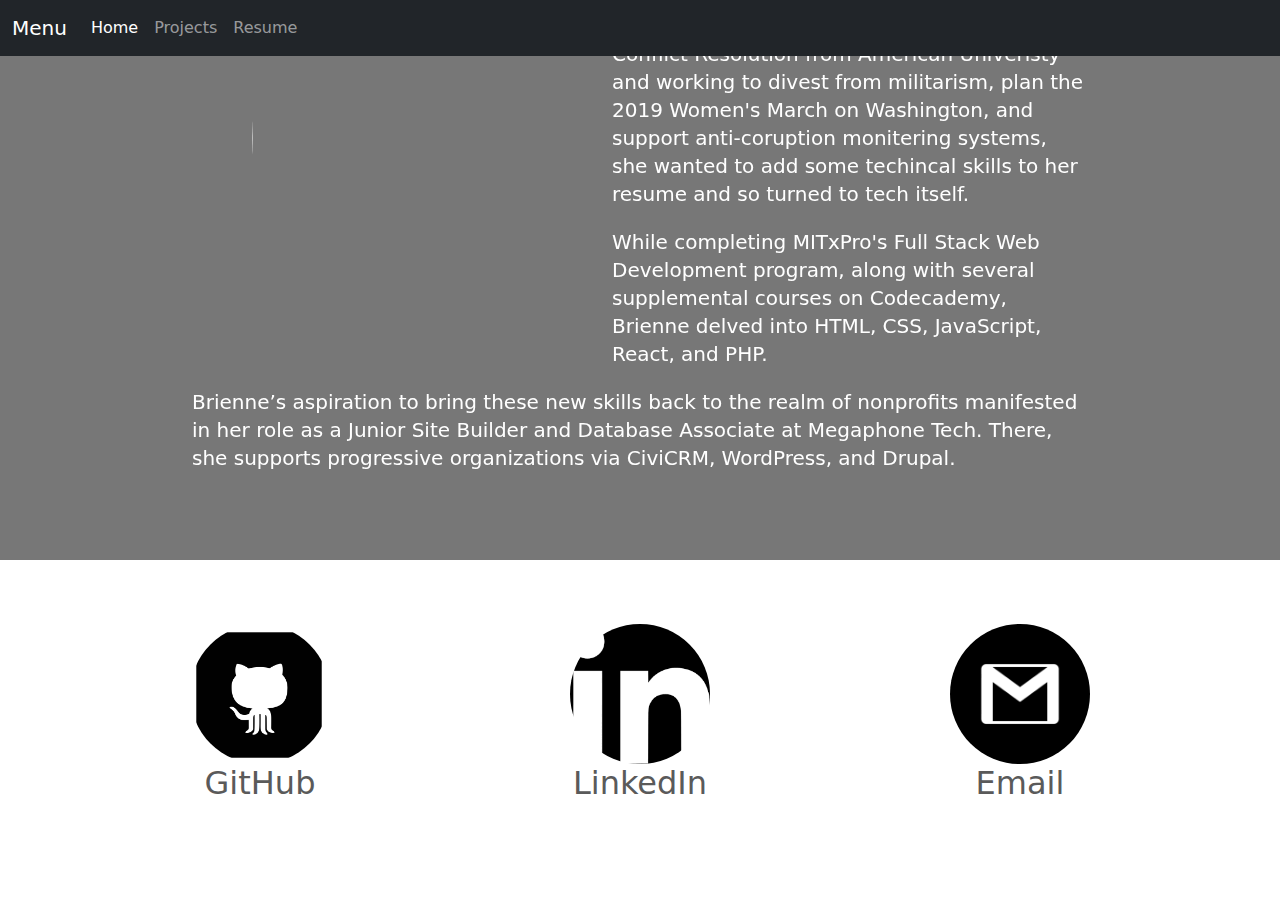
==== index.html @ c9cb7fff "Update index.html" ====
<!doctype html>
<html lang="en">
  <head>
    <meta charset="utf-8">
    <meta name="viewport" content="width=device-width, initial-scale=1">
    <meta name="description" content="">
    <meta name="author" content="Mark Otto, Jacob Thornton, and Bootstrap contributors">
    <meta name="generator" content="Hugo 0.84.0">
    <title>Brienne Kordis</title>
    
    <link href="./style.css" rel="stylesheet">
    <link rel="canonical" href="https://getbootstrap.com/docs/5.0/examples/carousel/">
    
    <!-- Bootstrap core CSS -->
<link href="https://cdn.jsdelivr.net/npm/bootstrap@5.1.1/dist/css/bootstrap.min.css" rel="stylesheet">

    <style>
      .bd-placeholder-img {
        font-size: 1.125rem;
        text-anchor: middle;
        -webkit-user-select: none;
        -moz-user-select: none;
        user-select: none;
      }

      @media (min-width: 768px) {
        .bd-placeholder-img-lg {
          font-size: 3.5rem;
        }
      }
    </style>

    
    <!-- Custom styles for this template -->
    <link href="carousel.css" rel="stylesheet">
  </head>
  <body>
    
<header>
  <nav class="navbar navbar-expand-md navbar-dark fixed-top bg-dark">
    <div class="container-fluid">
      <a class="navbar-brand">Menu</a>
      <button class="navbar-toggler" type="button" data-bs-toggle="collapse" data-bs-target="#navbarCollapse" aria-controls="navbarCollapse" aria-expanded="false" aria-label="Toggle navigation">
        <span class="navbar-toggler-icon"></span>
      </button>
      <div class="collapse navbar-collapse" id="navbarCollapse">
        <ul class="navbar-nav me-auto mb-2 mb-md-0">
          <li class="nav-item">
            <a class="nav-link active" aria-current="page" href="./index.html">Home</a>
          </li>
          <li class="nav-item">
            <a class="nav-link" href="./projects.html">Projects</a>
          </li>
          <li class="nav-item">
            <a class="nav-link" href="./resume.html">Resume</a>
          </li>
        </ul>
      </div>
    </div>
  </nav>
</header>
<main>
  <div id="myCarousel" class="carousel slide">
    <div class="carousel-inner">
      <div class="carousel-item active">
        <svg class="bd-placeholder-img" width="100%" height="100%" xmlns="http://www.w3.org/2000/svg" aria-hidden="true" preserveAspectRatio="xMidYMid slice" focusable="false"><rect width="100%" height="100%" fill="#777"/></svg>
        <div class="container">
          <div class="carousel-caption text-start">
            <img id="profile" src="./images/profile.jpeg" class="bd-placeholder-img rounded-circle"></img>
            <h1>Brienne Kordis </h1>
             <p>is a nonprofit professional turned programmer. After getting her MA in International Peace and Conflict Resolution from American Univeristy
            and working to divest from militarism, plan the 2019 Women's March on Washington, and support anti-coruption monitering systems, she wanted to add some techincal skills to her resume and so turned to tech itself.</p>
             <p>While completing MITxPro's Full Stack Web Development program, along with several supplemental courses on Codecademy, Brienne delved into HTML, CSS, JavaScript, React, and PHP.</p>
             <p>Brienne’s aspiration to bring these new skills back to the realm of nonprofits manifested in her role as a Junior Site Builder and Database Associate at Megaphone Tech. There, she supports progressive organizations via CiviCRM, WordPress, and Drupal.</p>
          </div>
        </div>
      </div>
    </div>
      </div>
  
    <div class="container marketing">

    <!-- Three columns of text below the carousel -->
    <div class="row">
      <div class="col-lg-4">
        <a href="https://github.com/briennekordis" target="_blank"><img src="./images/github.png" class="bd-placeholder-img rounded-circle" width="140" height="140" role="img" aria-label="Pacman" preserveAspectRatio="xMidYMid slice" focusable="false"></img></a>
        <h2>GitHub</h2>
      </div><!-- /.col-lg-4 -->
      
      <div class="col-lg-4">
        <a href="https://www.linkedin.com/in/brienne-kordis-4037a7b5/" target="_blank"><img src="./images/linkedin.png" class="bd-placeholder-img rounded-circle" width="140" height="140" role="img" aria-label="GitHub logo" preserveAspectRatio="xMidYMid slice" focusable="false"></img></a>
        <h2>LinkedIn</h2>
      </div><!-- /.col-lg-4 -->
      
      <div class="col-lg-4">
        <!-- <svg class="bd-placeholder-img rounded-circle" width="140" height="140" xmlns="http://www.w3.org/2000/svg" role="img" aria-label="Placeholder: 140x140" preserveAspectRatio="xMidYMid slice" focusable="false"><title>Placeholder</title><rect width="100%" height="100%" fill="#777"/><text x="50%" y="50%" fill="#777" dy=".3em">140x140</text></svg>-->
        <a href="mailto:blkordis@gmail.com" target="_blank"><img src="./images/email.jpeg" class="bd-placeholder-img rounded-circle" width="140" height="140" role="img" aria-label="Map" preserveAspectRatio="xMidYMid slice" focusable="false"></img></a>
        <h2>Email</h2>
      </div><!-- /.col-lg-4 -->
    </div><!-- /.row -->

  </div><!-- /.container -->

<!-- <div id="myCarousel" class="carousel slide">
    <div class="carousel-inner">
      <div class="carousel-item active">
        <svg class="bd-placeholder-img" width="100%" height="100%" xmlns="http://www.w3.org/2000/svg" aria-hidden="true" preserveAspectRatio="xMidYMid slice" focusable="false"><rect width="100%" height="100%" fill="#777"/></svg>

        <div class="container">
          <div class="carousel-caption text-start">
           <iframe id="interview" width="460" height="400" src="https://www.youtube.com/embed/isrp0dto9io" title="YouTube video player" frameborder="0" allow="accelerometer; autoplay; clipboard-write; encrypted-media; gyroscope; picture-in-picture" allowfullscreen></iframe>
           <p id="itcrowd"> A breif overview of Brienne's skills in JavaScript humorously inspired by the interview in the first episode of the <a id="it" href="https://www.youtube.com/watch?v=e5NANrVnqLc" target="_blank">IT Crowd</a>.</p>
          </div>
        </div>
      </div>
    </div>
</div> -->
  <!-- FOOTER -->
  <footer class="container">
  </footer>
    </main>
    <script src="https://cdn.jsdelivr.net/npm/bootstrap@5.1.1/dist/js/bootstrap.min.js"></script>
    
  </body>
</html>
---- style.css ----
#profile {
    position: relative;
    height: 340px;
    width: 340px;
    margin: 40px;
    padding: 20px;
    float: left;
}

#codeEx {
    position: relative;
    height: 340px;
    width: 340px;
    margin: 40px;
    padding: 20px;
    float: left;
}

#interview {
    position: relative;
    display: block;
    margin-left: auto;
    margin-right: auto;
    padding: 20px;
}

#itcrowd {
    font-size: 1em !important;
    text-align: center;
}

#it {
  color: lightGreen;
}

#resume {
    padding: 20px;
    font-family: Arial;
    color: white;
    background-color: #808080       
}
#resume > h1 {
   color: #212529;
} 
#resume > h4 {
    color: #212529;
}
---- carousel.css ----
/* GLOBAL STYLES
-------------------------------------------------- */
/* Padding below the footer and lighter body text */

body {
  padding-top: 3rem;
  padding-bottom: 3rem;
  color: #5a5a5a;
}


/* CUSTOMIZE THE CAROUSEL
-------------------------------------------------- */

/* Carousel base class */
.carousel {
  margin-bottom: 4rem;
}
/* Since positioning the image, we need to help out the caption */
.carousel-caption {
  bottom: 3rem;
  z-index: 10;
}

/* Declare heights because of positioning of img element */
.carousel-item {
  height: 32rem;
}
.carousel-item > img {
  position: absolute;
  top: 0;
  left: 0;
  min-width: 100%;
  height: 32rem;
}


/* MARKETING CONTENT
-------------------------------------------------- */

/* Center align the text within the three columns below the carousel */
.marketing .col-lg-4 {
  margin-bottom: 1.5rem;
  text-align: center;
}
.marketing h2 {
  font-weight: 400;
}
/* rtl:begin:ignore */
.marketing .col-lg-4 p {
  margin-right: .75rem;
  margin-left: .75rem;
}
/* rtl:end:ignore */


/* Featurettes
------------------------- */

.featurette-divider {
  margin: 5rem 0; /* Space out the Bootstrap <hr> more */
}

/* Thin out the marketing headings */
.featurette-heading {
  font-weight: 300;
  line-height: 1;
  /* rtl:remove */
  letter-spacing: -.05rem;
}


/* RESPONSIVE CSS
-------------------------------------------------- */

@media (min-width: 40em) {
  /* Bump up size of carousel content */
  .carousel-caption p {
    margin-bottom: 1.25rem;
    font-size: 1.25rem;
    line-height: 1.4;
  }

  .featurette-heading {
    font-size: 50px;
  }
}

@media (min-width: 62em) {
  .featurette-heading {
    margin-top: 7rem;
  }
}
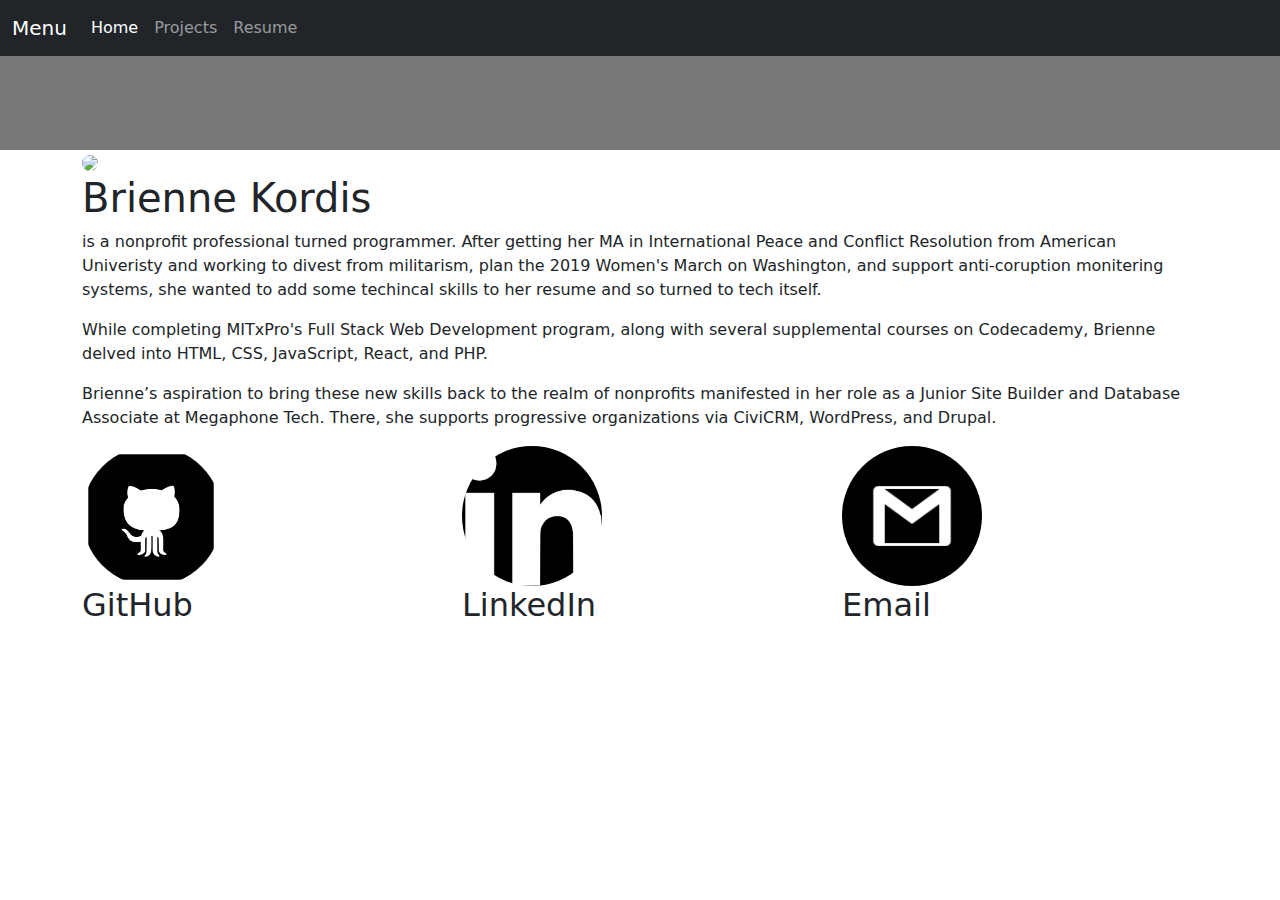
==== commit f4d7f3a6: "Update index.html" ====
--- a/index.html
+++ b/index.html
@@ -7,105 +7,67 @@
     <meta name="author" content="Mark Otto, Jacob Thornton, and Bootstrap contributors">
     <meta name="generator" content="Hugo 0.84.0">
     <title>Brienne Kordis</title>
-    
-    <link href="./style.css" rel="stylesheet">
     <link rel="canonical" href="https://getbootstrap.com/docs/5.0/examples/carousel/">
-    
-    <!-- Bootstrap core CSS -->
-<link href="https://cdn.jsdelivr.net/npm/bootstrap@5.1.1/dist/css/bootstrap.min.css" rel="stylesheet">
-
-    <style>
-      .bd-placeholder-img {
-        font-size: 1.125rem;
-        text-anchor: middle;
-        -webkit-user-select: none;
-        -moz-user-select: none;
-        user-select: none;
-      }
-
-      @media (min-width: 768px) {
-        .bd-placeholder-img-lg {
-          font-size: 3.5rem;
-        }
-      }
-    </style>
-
-    
-    <!-- Custom styles for this template -->
-    <link href="carousel.css" rel="stylesheet">
+    <link href="https://cdn.jsdelivr.net/npm/bootstrap@5.1.1/dist/css/bootstrap.min.css" rel="stylesheet">
+    <link href="css/intro.css" rel="stylesheet">
   </head>
-  <body>
-    
-<header>
-  <nav class="navbar navbar-expand-md navbar-dark fixed-top bg-dark">
-    <div class="container-fluid">
-      <a class="navbar-brand">Menu</a>
-      <button class="navbar-toggler" type="button" data-bs-toggle="collapse" data-bs-target="#navbarCollapse" aria-controls="navbarCollapse" aria-expanded="false" aria-label="Toggle navigation">
-        <span class="navbar-toggler-icon"></span>
-      </button>
-      <div class="collapse navbar-collapse" id="navbarCollapse">
-        <ul class="navbar-nav me-auto mb-2 mb-md-0">
-          <li class="nav-item">
-            <a class="nav-link active" aria-current="page" href="./index.html">Home</a>
-          </li>
-          <li class="nav-item">
-            <a class="nav-link" href="./projects.html">Projects</a>
-          </li>
-          <li class="nav-item">
-            <a class="nav-link" href="./resume.html">Resume</a>
-          </li>
-        </ul>
+  <body> 
+  <header>
+    <nav class="navbar navbar-expand-md navbar-dark fixed-top bg-dark">
+      <div class="container-fluid">
+        <a class="navbar-brand">Menu</a>
+        <button class="navbar-toggler" type="button" data-bs-toggle="collapse" data-bs-target="#navbarCollapse" aria-controls="navbarCollapse" aria-expanded="false" aria-label="Toggle navigation">
+          <span class="navbar-toggler-icon"></span>
+        </button>
+        <div class="collapse navbar-collapse" id="navbarCollapse">
+          <ul class="navbar-nav me-auto mb-2 mb-md-0">
+            <li class="nav-item">
+              <a class="nav-link active" aria-current="page" href="./index.html">Home</a>
+            </li>
+            <li class="nav-item">
+              <a class="nav-link" href="./projects.html">Projects</a>
+            </li>
+            <li class="nav-item">
+              <a class="nav-link" href="./resume.html">Resume</a>
+            </li>
+          </ul>
+        </div>
       </div>
-    </div>
-  </nav>
-</header>
-<main>
-  <div id="myCarousel" class="carousel slide">
-    <div class="carousel-inner">
-      <div class="carousel-item active">
-        <svg class="bd-placeholder-img" width="100%" height="100%" xmlns="http://www.w3.org/2000/svg" aria-hidden="true" preserveAspectRatio="xMidYMid slice" focusable="false"><rect width="100%" height="100%" fill="#777"/></svg>
-        <div class="container">
-          <div class="carousel-caption text-start">
-            <img id="profile" src="./images/profile.jpeg" class="bd-placeholder-img rounded-circle"></img>
-            <h1>Brienne Kordis </h1>
-             <p>is a nonprofit professional turned programmer. After getting her MA in International Peace and Conflict Resolution from American Univeristy
-            and working to divest from militarism, plan the 2019 Women's March on Washington, and support anti-coruption monitering systems, she wanted to add some techincal skills to her resume and so turned to tech itself.</p>
-             <p>While completing MITxPro's Full Stack Web Development program, along with several supplemental courses on Codecademy, Brienne delved into HTML, CSS, JavaScript, React, and PHP.</p>
-             <p>Brienne’s aspiration to bring these new skills back to the realm of nonprofits manifested in her role as a Junior Site Builder and Database Associate at Megaphone Tech. There, she supports progressive organizations via CiviCRM, WordPress, and Drupal.</p>
-          </div>
+    </nav>
+  </header>
+  <main>
+    <div id="intro" class="carousel slide">
+      <svg class="bd-placeholder-img" width="100%" height="100%" xmlns="http://www.w3.org/2000/svg" aria-hidden="true" preserveAspectRatio="xMidYMid slice" focusable="false"><rect width="100%" height="100%" fill="#777"/></svg>
+      <div class="container">
+        <div class="description">
+          <img id="profilepic" src="./images/profile.jpeg" class="bd-placeholder-img rounded-circle"></img>
+          <h1>Brienne Kordis </h1>
+            <p>is a nonprofit professional turned programmer. After getting her MA in International Peace and Conflict Resolution from American Univeristy and working to divest from militarism, plan the 2019 Women's March on Washington, and support anti-coruption monitering systems, she wanted to add some techincal skills to her resume and so turned to tech itself.</p>
+            <p>While completing MITxPro's Full Stack Web Development program, along with several supplemental courses on Codecademy, Brienne delved into HTML, CSS, JavaScript, React, and PHP.</p>
+            <p>Brienne’s aspiration to bring these new skills back to the realm of nonprofits manifested in her role as a Junior Site Builder and Database Associate at Megaphone Tech. There, she supports progressive organizations via CiviCRM, WordPress, and Drupal.</p>
         </div>
       </div>
     </div>
-      </div>
-  
     <div class="container marketing">
-
-    <!-- Three columns of text below the carousel -->
     <div class="row">
       <div class="col-lg-4">
         <a href="https://github.com/briennekordis" target="_blank"><img src="./images/github.png" class="bd-placeholder-img rounded-circle" width="140" height="140" role="img" aria-label="Pacman" preserveAspectRatio="xMidYMid slice" focusable="false"></img></a>
         <h2>GitHub</h2>
-      </div><!-- /.col-lg-4 -->
-      
+      </div>
       <div class="col-lg-4">
         <a href="https://www.linkedin.com/in/brienne-kordis-4037a7b5/" target="_blank"><img src="./images/linkedin.png" class="bd-placeholder-img rounded-circle" width="140" height="140" role="img" aria-label="GitHub logo" preserveAspectRatio="xMidYMid slice" focusable="false"></img></a>
         <h2>LinkedIn</h2>
-      </div><!-- /.col-lg-4 -->
-      
+      </div>
       <div class="col-lg-4">
-        <!-- <svg class="bd-placeholder-img rounded-circle" width="140" height="140" xmlns="http://www.w3.org/2000/svg" role="img" aria-label="Placeholder: 140x140" preserveAspectRatio="xMidYMid slice" focusable="false"><title>Placeholder</title><rect width="100%" height="100%" fill="#777"/><text x="50%" y="50%" fill="#777" dy=".3em">140x140</text></svg>-->
         <a href="mailto:blkordis@gmail.com" target="_blank"><img src="./images/email.jpeg" class="bd-placeholder-img rounded-circle" width="140" height="140" role="img" aria-label="Map" preserveAspectRatio="xMidYMid slice" focusable="false"></img></a>
         <h2>Email</h2>
-      </div><!-- /.col-lg-4 -->
-    </div><!-- /.row -->
-
-  </div><!-- /.container -->
-
+      </div>
+    </div>
+  </div>
 <!-- <div id="myCarousel" class="carousel slide">
     <div class="carousel-inner">
       <div class="carousel-item active">
         <svg class="bd-placeholder-img" width="100%" height="100%" xmlns="http://www.w3.org/2000/svg" aria-hidden="true" preserveAspectRatio="xMidYMid slice" focusable="false"><rect width="100%" height="100%" fill="#777"/></svg>
-
         <div class="container">
           <div class="carousel-caption text-start">
            <iframe id="interview" width="460" height="400" src="https://www.youtube.com/embed/isrp0dto9io" title="YouTube video player" frameborder="0" allow="accelerometer; autoplay; clipboard-write; encrypted-media; gyroscope; picture-in-picture" allowfullscreen></iframe>
@@ -120,7 +82,5 @@
   </footer>
     </main>
     <script src="https://cdn.jsdelivr.net/npm/bootstrap@5.1.1/dist/js/bootstrap.min.js"></script>
-    
   </body>
 </html>
-
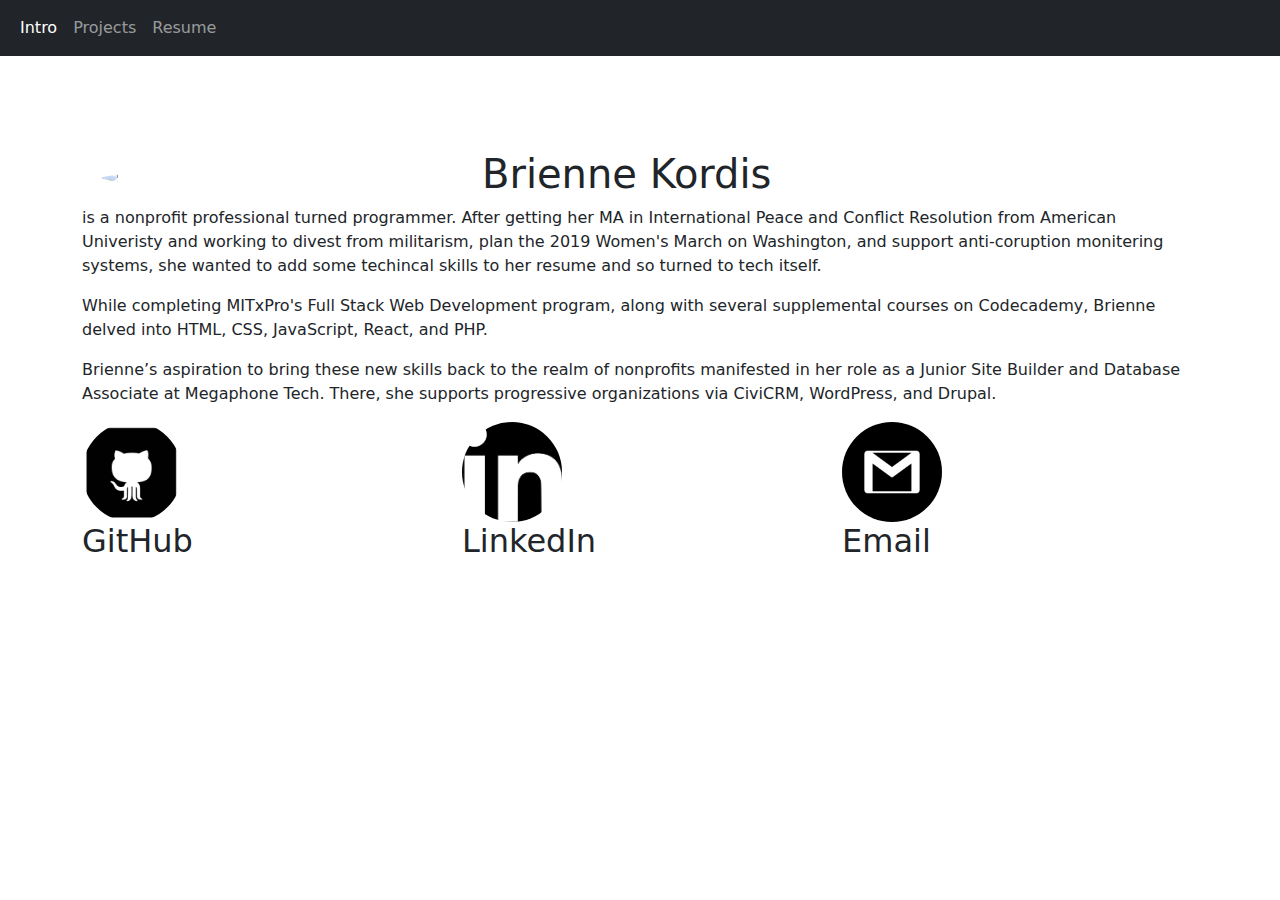
==== commit 2767a7af: "Update index.html" ====
--- a/index.html
+++ b/index.html
@@ -15,14 +15,13 @@
   <header>
     <nav class="navbar navbar-expand-md navbar-dark fixed-top bg-dark">
       <div class="container-fluid">
-        <a class="navbar-brand">Menu</a>
         <button class="navbar-toggler" type="button" data-bs-toggle="collapse" data-bs-target="#navbarCollapse" aria-controls="navbarCollapse" aria-expanded="false" aria-label="Toggle navigation">
           <span class="navbar-toggler-icon"></span>
         </button>
         <div class="collapse navbar-collapse" id="navbarCollapse">
           <ul class="navbar-nav me-auto mb-2 mb-md-0">
             <li class="nav-item">
-              <a class="nav-link active" aria-current="page" href="./index.html">Home</a>
+              <a class="nav-link active" aria-current="page" href="./index.html">Intro</a>
             </li>
             <li class="nav-item">
               <a class="nav-link" href="./projects.html">Projects</a>
@@ -36,8 +35,8 @@
     </nav>
   </header>
   <main>
-    <div id="intro" class="carousel slide">
-      <svg class="bd-placeholder-img" width="100%" height="100%" xmlns="http://www.w3.org/2000/svg" aria-hidden="true" preserveAspectRatio="xMidYMid slice" focusable="false"><rect width="100%" height="100%" fill="#777"/></svg>
+    <div id="intro">
+      <svg class="bd-placeholder-img" width="100%" height="100%" xmlns="http://www.w3.org/2000/svg" aria-hidden="true" preserveAspectRatio="xMidYMid slice" focusable="false"></svg>
       <div class="container">
         <div class="description">
           <img id="profilepic" src="./images/profile.jpeg" class="bd-placeholder-img rounded-circle"></img>
@@ -51,15 +50,21 @@
     <div class="container marketing">
     <div class="row">
       <div class="col-lg-4">
-        <a href="https://github.com/briennekordis" target="_blank"><img src="./images/github.png" class="bd-placeholder-img rounded-circle" width="140" height="140" role="img" aria-label="Pacman" preserveAspectRatio="xMidYMid slice" focusable="false"></img></a>
+        <a href="https://github.com/briennekordis" target="_blank">
+          <img src="./images/github.png" class="bd-placeholder-img rounded-circle logo" width="100px" height="100px" role="img" alt="GitHub Octocat logo" aria-label="GitHub Octocat logo" preserveAspectRatio="xMidYMid slice" focusable="false"></img>
+        </a>
         <h2>GitHub</h2>
       </div>
       <div class="col-lg-4">
-        <a href="https://www.linkedin.com/in/brienne-kordis-4037a7b5/" target="_blank"><img src="./images/linkedin.png" class="bd-placeholder-img rounded-circle" width="140" height="140" role="img" aria-label="GitHub logo" preserveAspectRatio="xMidYMid slice" focusable="false"></img></a>
+        <a href="https://www.linkedin.com/in/brienne-kordis-4037a7b5/" target="_blank">
+          <img src="./images/linkedin.png" class="bd-placeholder-img rounded-circle logo" width="100px" height="100px" role="img" alt="LinkedIn logo" aria-label="LinkedIn logo" preserveAspectRatio="xMidYMid slice" focusable="false"></img>
+        </a>
         <h2>LinkedIn</h2>
       </div>
       <div class="col-lg-4">
-        <a href="mailto:blkordis@gmail.com" target="_blank"><img src="./images/email.jpeg" class="bd-placeholder-img rounded-circle" width="140" height="140" role="img" aria-label="Map" preserveAspectRatio="xMidYMid slice" focusable="false"></img></a>
+        <a href="mailto:blkordis@gmail.com" target="_blank">
+          <img src="./images/email.jpeg" class="bd-placeholder-img rounded-circle logo" width="100px" height="100px" role="img" alt="Envelope" aria-label="Envelope" preserveAspectRatio="xMidYMid slice" focusable="false"></img>
+        </a>
         <h2>Email</h2>
       </div>
     </div>
--- a/css/intro.css
+++ b/css/intro.css
@@ -0,0 +1,11 @@
+#profilepic {
+  border-radius: 50%;
+  float: left;
+  width: 400px;
+  padding: 20px;
+}
+
+.bd-placeholder-img .rounded-circle .logo {
+  width: 100px;
+  height: 100px;
+}
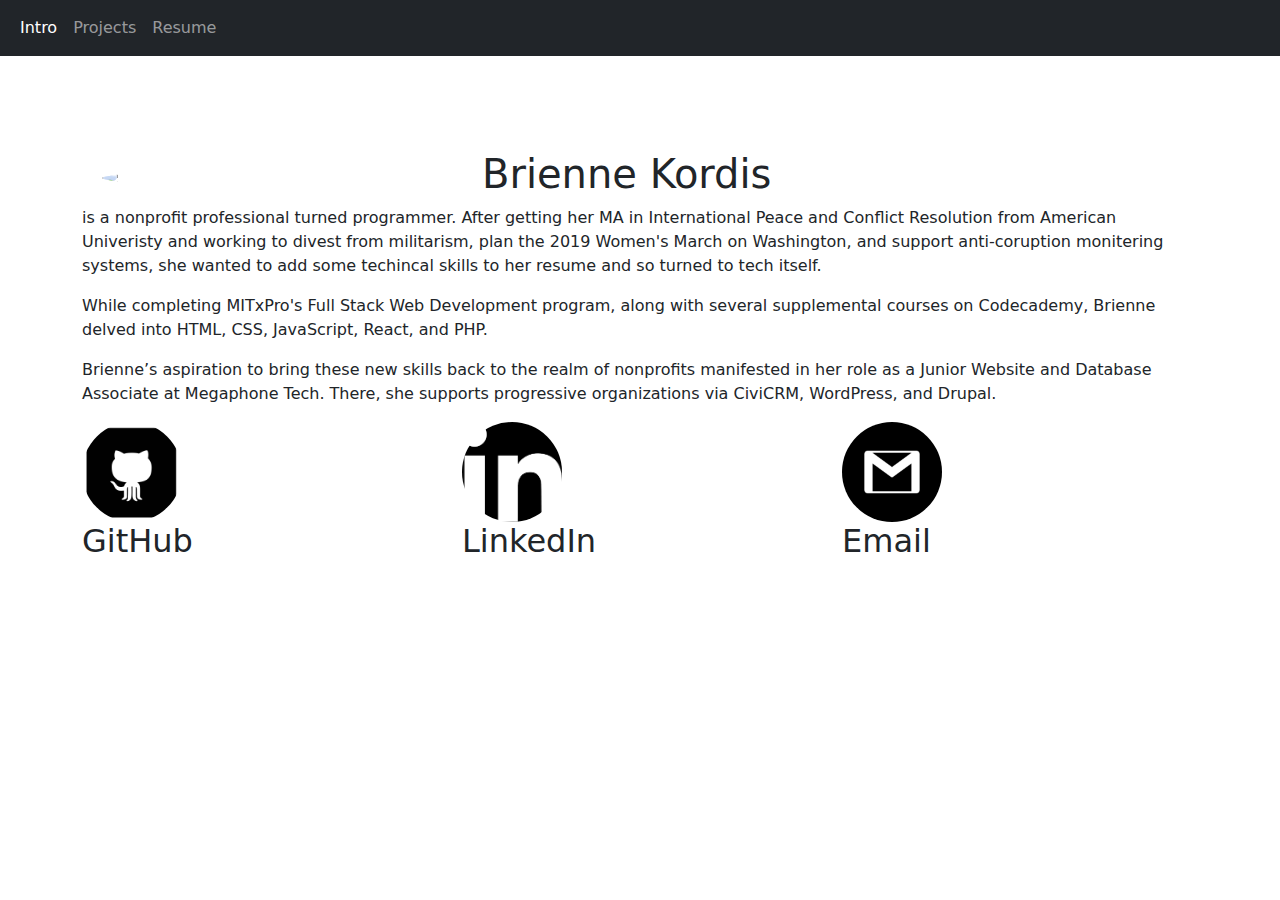
==== commit 6b8229d6: "Update index.html" ====
--- a/index.html
+++ b/index.html
@@ -43,7 +43,7 @@
           <h1>Brienne Kordis </h1>
             <p>is a nonprofit professional turned programmer. After getting her MA in International Peace and Conflict Resolution from American Univeristy and working to divest from militarism, plan the 2019 Women's March on Washington, and support anti-coruption monitering systems, she wanted to add some techincal skills to her resume and so turned to tech itself.</p>
             <p>While completing MITxPro's Full Stack Web Development program, along with several supplemental courses on Codecademy, Brienne delved into HTML, CSS, JavaScript, React, and PHP.</p>
-            <p>Brienne’s aspiration to bring these new skills back to the realm of nonprofits manifested in her role as a Junior Site Builder and Database Associate at Megaphone Tech. There, she supports progressive organizations via CiviCRM, WordPress, and Drupal.</p>
+            <p>Brienne’s aspiration to bring these new skills back to the realm of nonprofits manifested in her role as a Junior Website and Database Associate at Megaphone Tech. There, she supports progressive organizations via CiviCRM, WordPress, and Drupal.</p>
         </div>
       </div>
     </div>
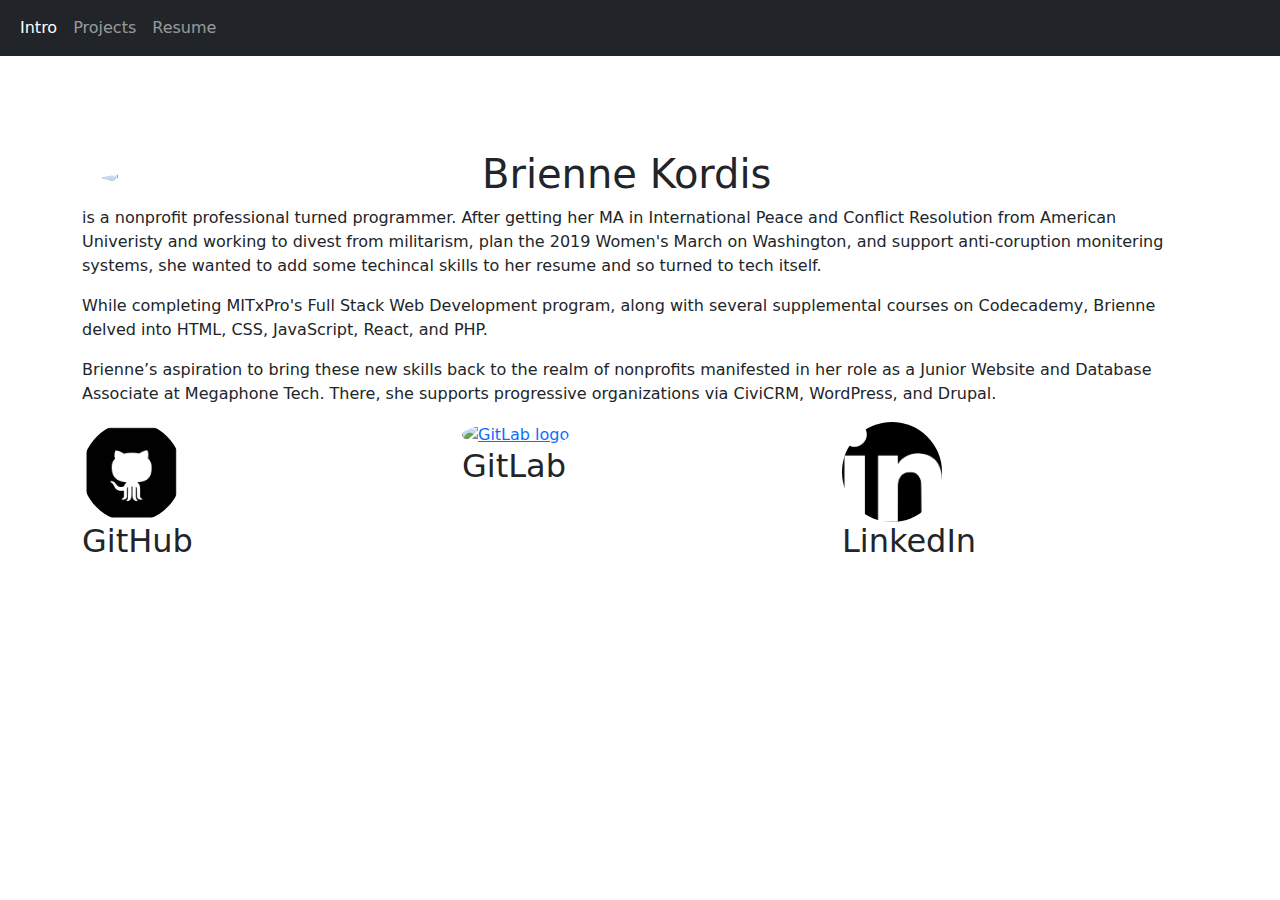
==== commit 5f54cba9: "Update index.html" ====
--- a/index.html
+++ b/index.html
@@ -56,16 +56,16 @@
         <h2>GitHub</h2>
       </div>
       <div class="col-lg-4">
+        <a href="https://lab.civicrm.org/brienne" target="_blank">
+          <img src="./images/gitlab.png" class="bd-placeholder-img rounded-circle logo" width="100px" height="100px" role="img" alt="GitLab logo" aria-label="GitLab logo" preserveAspectRatio="xMidYMid slice" focusable="false"></img>
+        </a>
+        <h2>GitLab</h2>
+      </div>
+      <div class="col-lg-4">
         <a href="https://www.linkedin.com/in/brienne-kordis-4037a7b5/" target="_blank">
           <img src="./images/linkedin.png" class="bd-placeholder-img rounded-circle logo" width="100px" height="100px" role="img" alt="LinkedIn logo" aria-label="LinkedIn logo" preserveAspectRatio="xMidYMid slice" focusable="false"></img>
         </a>
         <h2>LinkedIn</h2>
-      </div>
-      <div class="col-lg-4">
-        <a href="mailto:blkordis@gmail.com" target="_blank">
-          <img src="./images/email.jpeg" class="bd-placeholder-img rounded-circle logo" width="100px" height="100px" role="img" alt="Envelope" aria-label="Envelope" preserveAspectRatio="xMidYMid slice" focusable="false"></img>
-        </a>
-        <h2>Email</h2>
       </div>
     </div>
   </div>
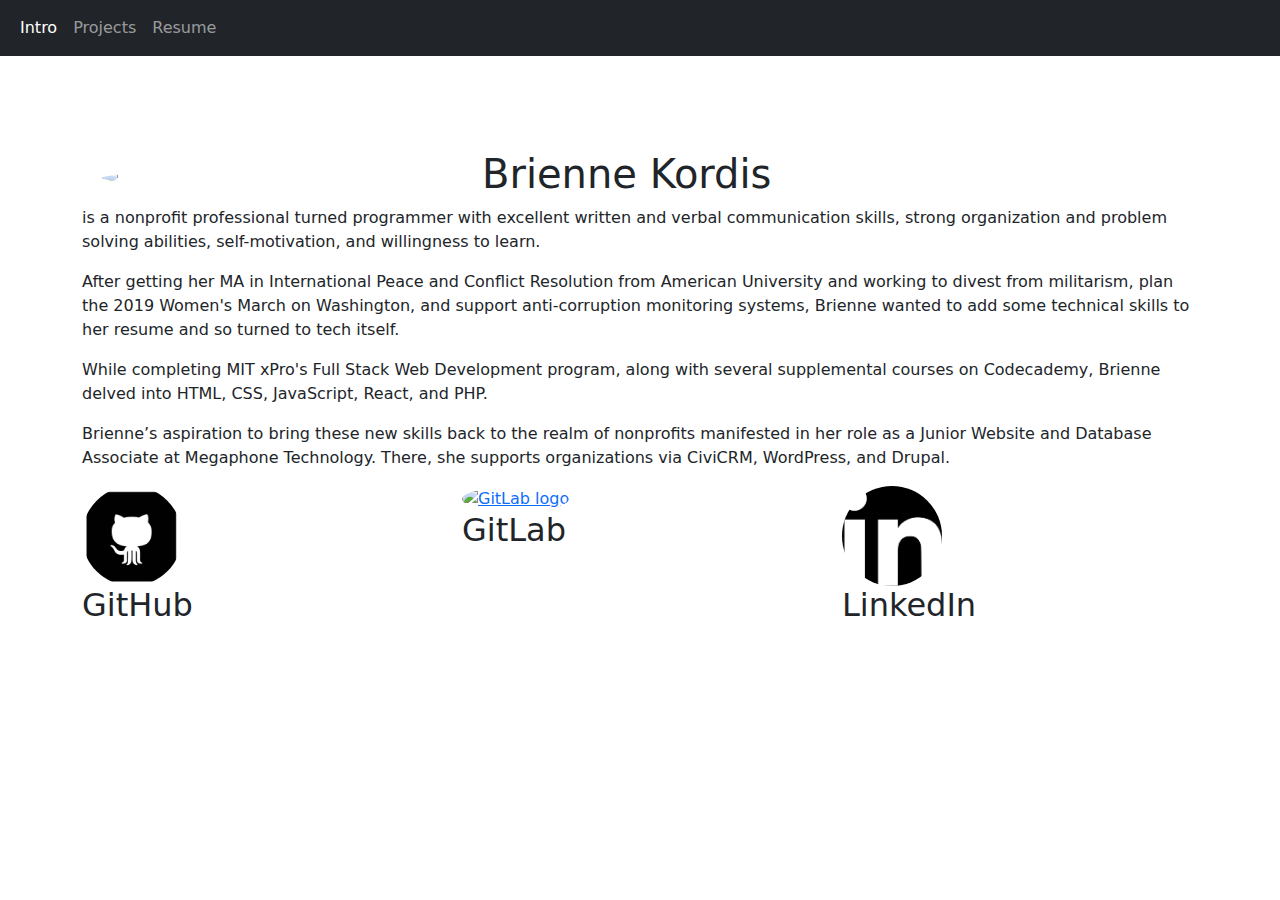
==== commit 15c3b00f: "Update index.html" ====
--- a/index.html
+++ b/index.html
@@ -41,9 +41,10 @@
         <div class="description">
           <img id="profilepic" src="./images/profile.jpeg" class="bd-placeholder-img rounded-circle"></img>
           <h1>Brienne Kordis </h1>
-            <p>is a nonprofit professional turned programmer. After getting her MA in International Peace and Conflict Resolution from American Univeristy and working to divest from militarism, plan the 2019 Women's March on Washington, and support anti-coruption monitering systems, she wanted to add some techincal skills to her resume and so turned to tech itself.</p>
-            <p>While completing MITxPro's Full Stack Web Development program, along with several supplemental courses on Codecademy, Brienne delved into HTML, CSS, JavaScript, React, and PHP.</p>
-            <p>Brienne’s aspiration to bring these new skills back to the realm of nonprofits manifested in her role as a Junior Website and Database Associate at Megaphone Tech. There, she supports progressive organizations via CiviCRM, WordPress, and Drupal.</p>
+            <p>is a nonprofit professional turned programmer with excellent written and verbal communication skills, strong organization and problem solving abilities, self-motivation, and willingness to learn.</p>
+            <p>After getting her MA in International Peace and Conflict Resolution from American University and working to divest from militarism, plan the 2019 Women's March on Washington, and support anti-corruption monitoring systems, Brienne wanted to add some technical skills to her resume and so turned to tech itself.</p>
+            <p>While completing MIT xPro's Full Stack Web Development program, along with several supplemental courses on Codecademy, Brienne delved into HTML, CSS, JavaScript, React, and PHP.</p>
+            <p>Brienne’s aspiration to bring these new skills back to the realm of nonprofits manifested in her role as a Junior Website and Database Associate at Megaphone Technology. There, she supports organizations via CiviCRM, WordPress, and Drupal.</p>
         </div>
       </div>
     </div>
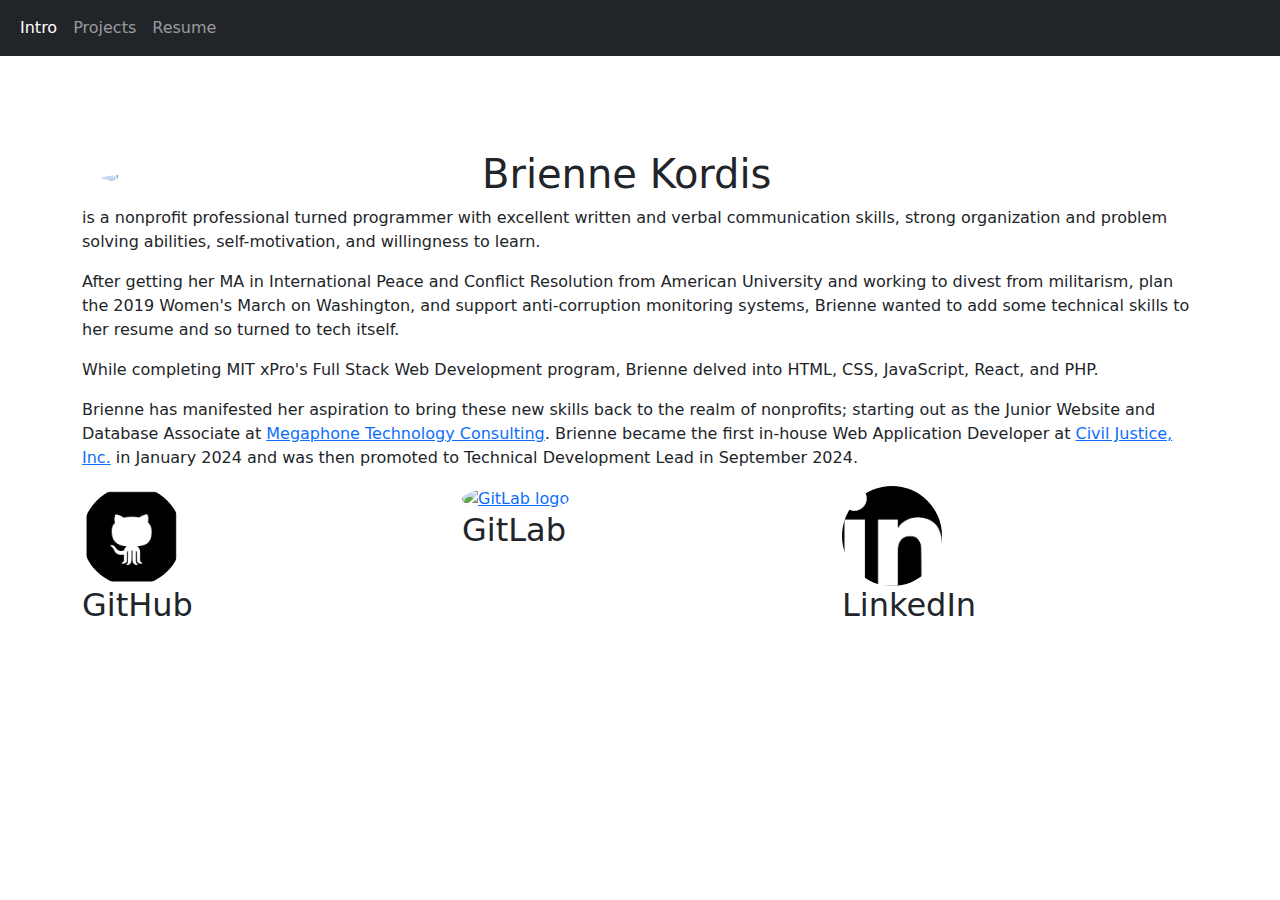
==== commit 7fe4b8b6: "update bio" ====
--- a/index.html
+++ b/index.html
@@ -43,8 +43,9 @@
           <h1>Brienne Kordis </h1>
             <p>is a nonprofit professional turned programmer with excellent written and verbal communication skills, strong organization and problem solving abilities, self-motivation, and willingness to learn.</p>
             <p>After getting her MA in International Peace and Conflict Resolution from American University and working to divest from militarism, plan the 2019 Women's March on Washington, and support anti-corruption monitoring systems, Brienne wanted to add some technical skills to her resume and so turned to tech itself.</p>
-            <p>While completing MIT xPro's Full Stack Web Development program, along with several supplemental courses on Codecademy, Brienne delved into HTML, CSS, JavaScript, React, and PHP.</p>
-            <p>Brienne’s aspiration to bring these new skills back to the realm of nonprofits manifested in her role as a Junior Website and Database Associate at Megaphone Technology. There, she supports organizations via CiviCRM, WordPress, and Drupal.</p>
+            <p>While completing MIT xPro's Full Stack Web Development program, Brienne delved into HTML, CSS, JavaScript, React, and PHP.</p>
+            <p>Brienne has manifested her aspiration to bring these new skills back to the realm of nonprofits; starting out as the Junior Website and Database Associate at <a href="https://www.megaphonetech.com/" target="blank">Megaphone Technology Consulting</a>. 
+              Brienne became the first in-house Web Application Developer at <a href="https://www.civiljusticeinc.org/" target="blank">Civil Justice, Inc.</a> in January 2024 and was then promoted to Technical Development Lead in September 2024.</p>
         </div>
       </div>
     </div>
@@ -63,7 +64,7 @@
         <h2>GitLab</h2>
       </div>
       <div class="col-lg-4">
-        <a href="https://www.linkedin.com/in/brienne-kordis-4037a7b5/" target="_blank">
+        <a href="https://www.linkedin.com/in/briennekordis/" target="_blank">
           <img src="./images/linkedin.png" class="bd-placeholder-img rounded-circle logo" width="100px" height="100px" role="img" alt="LinkedIn logo" aria-label="LinkedIn logo" preserveAspectRatio="xMidYMid slice" focusable="false"></img>
         </a>
         <h2>LinkedIn</h2>
